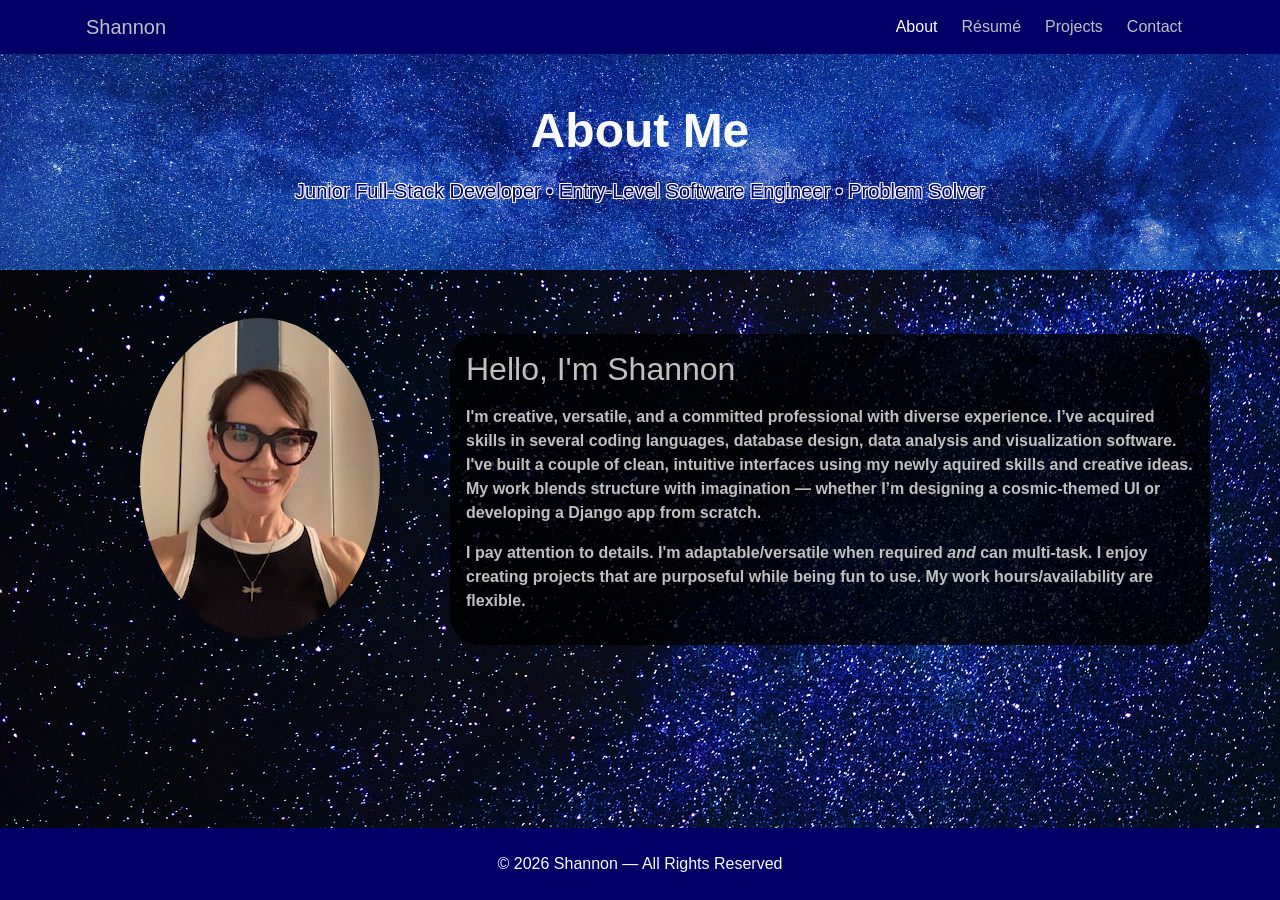
==== about.html @ 723b1515 "Initial commit" ====
<!DOCTYPE html>
<html lang="en">
<head>
    <meta charset="UTF-8">
    <meta name="viewport" content="width=device-width, initial-scale=1.0">
    <title>About Me | Shannon</title>

    <link href="https://cdn.jsdelivr.net/npm/bootstrap@5.3.2/dist/css/bootstrap.min.css" rel="stylesheet">
    <link rel="stylesheet" href="css/styles.css">
<style>

</style>
</head>
<body>

<nav class="navbar navbar-expand-lg navbar-dark my-custom-navbar">
    <div class="container">
        <a class="navbar-brand" href="index.html">Shannon</a>
        <button class="navbar-toggler" type="button" data-bs-toggle="collapse" data-bs-target="#navbarNav">
            <span class="navbar-toggler-icon" id="index-icon"></span>
        </button>

        <div class="collapse navbar-collapse" id="navbarNav">
            <ul class="navbar-nav ms-auto">
                <li class="nav-item"><a class="nav-link active" href="about.html">About</a></li>
                <li class="nav-item"><a class="nav-link" href="resume.html">Résumé</a></li>
                <li class="nav-item"><a class="nav-link" href="projects.html">Projects</a></li>
                <li class="nav-item"><a class="nav-link" href="contact.html">Contact</a></li>
            </ul>
        </div>
    </div>
</nav>

<header class="py-5 bg-dark text-light text-center">
    <div class="container">
        <h1 class="display-5 fw-bold">About Me</h1>
        <p class="lead mt-3">Junior Full-Stack Developer • Entry-Level Software Engineer • Problem Solver</p>
    </div>
</header>

<section class="py-5">
    <div class="container" id="about-con">
        <div class="row align-items-center">

            <div class="col-md-4 text-center mb-4">
                <img src="images/pfp2.jpg" class="img-fluid rounded-circle shadow" alt="Profile Photo">
            </div>

            <div class="col-md-8" id="section-text">
                <h2>Hello, I'm Shannon</h2>
                <p class="mt-3">
                    I'm creative, versatile, and a committed professional with diverse experience.
                    I’ve acquired skills in several coding languages, database design, data analysis and
                    visualization software.
                    I've built a couple of clean, intuitive interfaces using my newly aquired skills and creative ideas.
                    My work blends structure with imagination — whether I’m designing a cosmic-themed UI or
                    developing a Django app from scratch.
                </p>
                <p>
                    I pay attention to details. I'm adaptable/versatile when required <em>and</em> can multi-task. I enjoy
                    creating projects that are purposeful while being fun to use. My work hours/availability are flexible.
                </p>
            </div>

        </div>
    </div>
</section>

<footer class="py-4 text-light text-center">
    <div class="container">
        <p class="mb-0">© 2026 Shannon — All Rights Reserved</p>
    </div>
</footer>

<script src="https://cdn.jsdelivr.net/npm/bootstrap@5.3.2/dist/js/bootstrap.bundle.min.js"></script>
<script src="js/main.js"></script>

</body>
</html>
---- css/styles.css ----
*,
*::before,
*::after {
    box-sizing: border-box;
}

html, body {
    height: 100%;
}

body {
  display: flex;
  flex-direction: column;
  background-color: silver;
  background-image: url("../images/felix-mittermeier-starry-sky-2675322_1920.jpg");
  font-family: "arial black", sans-serif, poppins;
}

.my-custom-navbar {
  background-color: #000066;
}

.my-custom-navbar .nav-link, .navbar-brand, nav-link active {
  color: silver;
  margin-right: 8px;
  padding: 4px;
  transition: transform 0.2s ease;
}

.my-custom-navbar .nav-link:hover, .navbar-brand:hover {
  background-color: rgba(255,255,255,0.7);
  border-radius: 12px;
  color: #000066;
  transform: scale(1.08);
}

/* White hamburger icon */
#index-icon {
  background-image: url("data:image/svg+xml;charset=utf8,%3Csvg viewBox='0 0 30 30' xmlns='http://www.w3.org/2000/svg'%3E%3Cpath stroke='silver' stroke-width='2' stroke-linecap='round' stroke-miterlimit='10' d='M4 7h22M4 15h22M4 23h22'/%3E%3C/svg%3E");
}

/* Glogal Header, Section & Card styling */
header {
  background-image: url("../images/felix-mittermeier-milky-way-2750627_1920.jpg");
  background-size: cover;
  background-position: center;
}

.lead {
  color: #000066;
  text-shadow:
    -1px -1px 0 white,
     1px -1px 0 white,
    -1px  1px 0 white,
     1px  1px 0 white;
}

section {
  color: silver;
}

section .btn {
  background-color: #000066;
  color: silver;
  border: 2px solid silver;
  border-radius: 12px;
  font-weight: bold;
  transition: transform 0.2s ease;
}

section .btn:hover {
  background-color: silver;
  border: 2px solid #000066;
  color: #000066;
  transform: scale(1.08);
}

#section-text {
  background-color: rgba(0,0,0,0.8);
  border-radius: 30px;
  padding: 16px;
}


.card-img-top {
  border: 2px solid silver;
  border-radius: 12px;
}

.card {
  border: 2px solid #3d2e5a;
  border-radius: 12px;
  padding: 16px;
  background-color: #00004d;
  color: #e0e0e0;
  box-shadow: 0 4px 12px rgba(0,0,0,0.3);
}


.card:hover {
  transform: translateY(-4px);
  transition: 0.3s ease;
  box-shadow: 0 6px 18px rgba(0,0,0,0.4);
}


/* Index/welcome page */
#feat-proj {
  color: #000066;
  background-color: #8c8c8c;
  padding: 16px;
  border: 2px solid silver;
  border-radius: 12px;
}

/* About html */
#about-con {
  font-family: arial;
  font-weight: bold;
}

/* Resume html */
#resume-con {
  background-color: rgba(0,0,0,0.7);
  padding: 16px;
  border-radius: 12px;
  font-family: poppins;
  font-weight: bold;
  width: 40%;
  margin: auto;
}

#myModal, #myModal1, #myModal2 {
  font-family: poppins;
  color: black;
  font-weight: bold;
}

.modal-header {
}

/* To keep modal compact */

.hidden { display: none; }
.has-sub { position: relative; }
.toggle {
  margin-left: 8px;
  background-color: #000066;
  font-size: 0.65rem;
  border-radius: 40px;
  color: silver;
  cursor: pointer;
}

.toggle:hover {
  background-color: silver;
  color: #000066;
}

.main-list {
  color: black;
  font-weight: bold;
  list-style-type: disc;
  padding-left: 1.25rem;
}

.sub-list {
  list-style-type: circle;
  padding-left: 1.5rem;
  margin-top: 0.25rem;
  font-size: 0.9rem;
}

/* Global footer */
footer {
  background-color: #000066; /* dark dark blue */
  margin-top: auto;
}
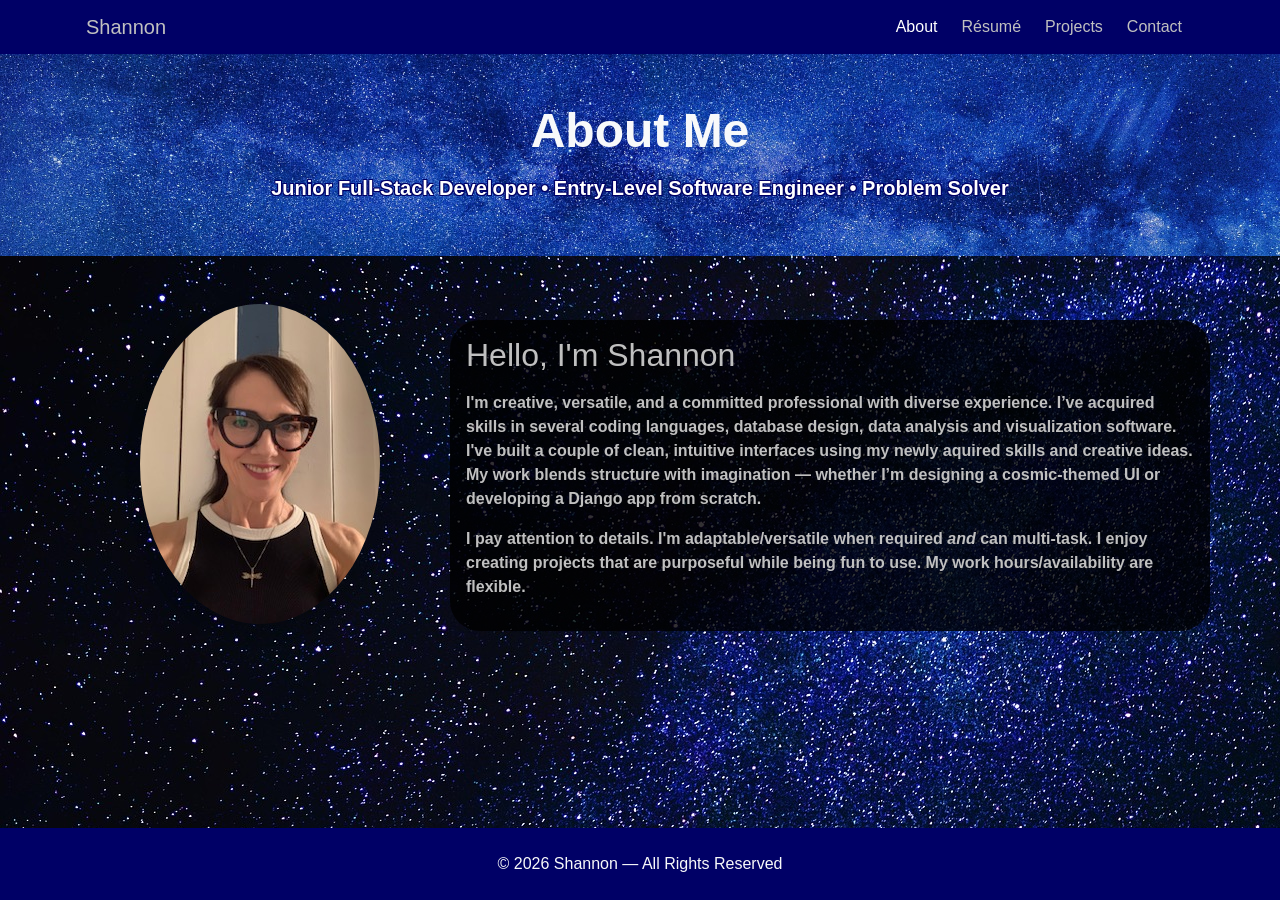
==== commit 9f52efe4: "Made text more readable of mobile" ====
--- a/about.html
+++ b/about.html
@@ -6,6 +6,7 @@
     <title>About Me | Shannon</title>
 
     <link href="https://cdn.jsdelivr.net/npm/bootstrap@5.3.2/dist/css/bootstrap.min.css" rel="stylesheet">
+    <link rel="icon" type="image/png" href="images/portfolio_icon.png">
     <link rel="stylesheet" href="css/styles.css">
 <style>
 
@@ -34,7 +35,7 @@
 <header class="py-5 bg-dark text-light text-center">
     <div class="container">
         <h1 class="display-5 fw-bold">About Me</h1>
-        <p class="lead mt-3">Junior Full-Stack Developer • Entry-Level Software Engineer • Problem Solver</p>
+        <h2 class="lead mt-3">Junior Full-Stack Developer • Entry-Level Software Engineer • Problem Solver</h2>
     </div>
 </header>
 
--- a/css/styles.css
+++ b/css/styles.css
@@ -11,7 +11,7 @@
 body {
   display: flex;
   flex-direction: column;
-  background-color: silver;
+  background-color: darkblue;
   background-image: url("../images/felix-mittermeier-starry-sky-2675322_1920.jpg");
   font-family: "arial black", sans-serif, poppins;
 }
@@ -47,12 +47,14 @@
 }
 
 .lead {
-  color: #000066;
+  font-family: roboto, inter, sans-serif;
+  font-weight: 700;
+  color: #FFFFFF;
   text-shadow:
-    -1px -1px 0 white,
-     1px -1px 0 white,
-    -1px  1px 0 white,
-     1px  1px 0 white;
+    -1px -1px 0 #000066,
+     1px -1px 0 #000066,
+    -1px  1px 0 #000066,
+     1px  1px 0 #000066;
 }
 
 section {
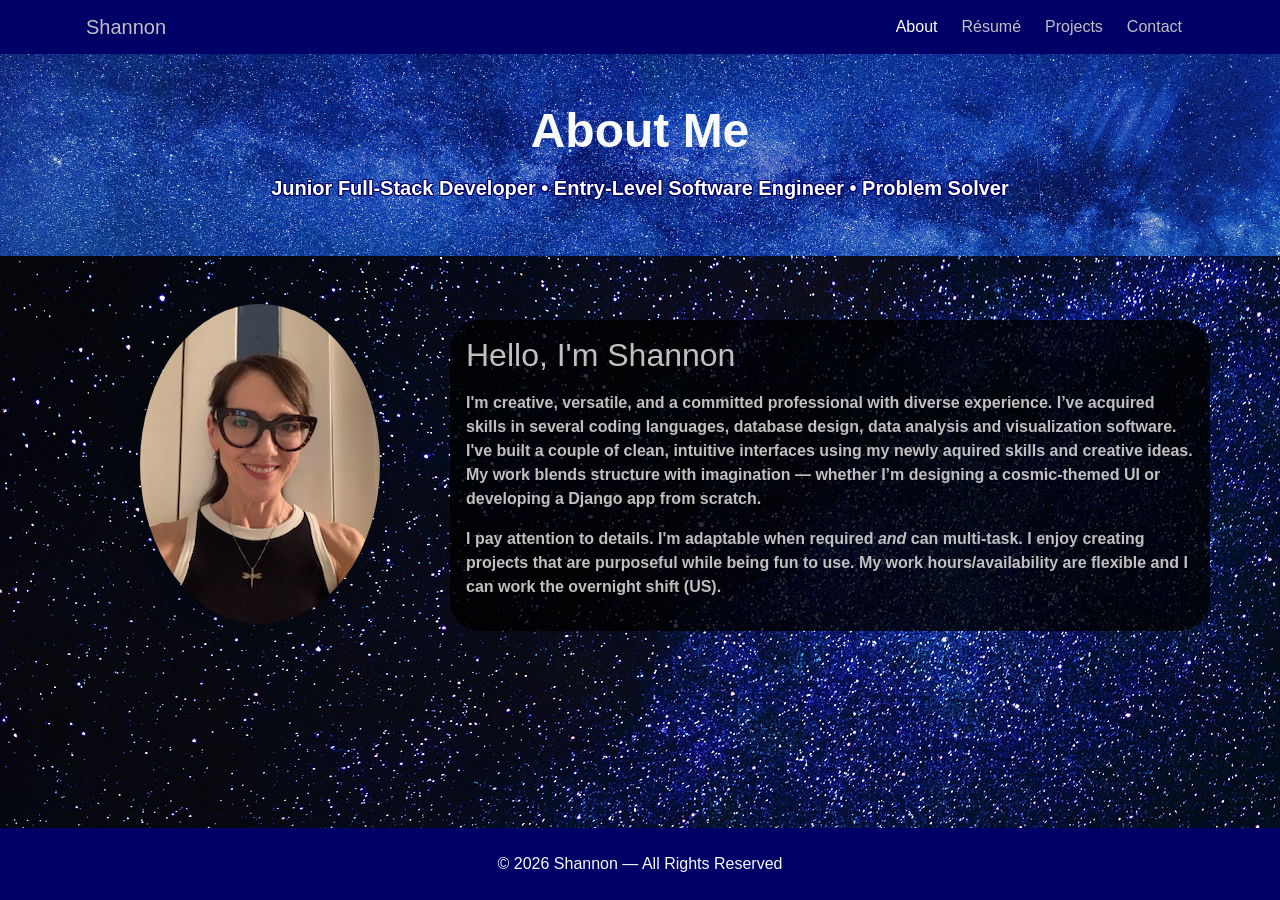
==== commit afc342bf: "Updated portfolio/about page" ====
--- a/about.html
+++ b/about.html
@@ -58,8 +58,9 @@
                     developing a Django app from scratch.
                 </p>
                 <p>
-                    I pay attention to details. I'm adaptable/versatile when required <em>and</em> can multi-task. I enjoy
-                    creating projects that are purposeful while being fun to use. My work hours/availability are flexible.
+                    I pay attention to details. I'm adaptable when required <em>and</em> can multi-task. I enjoy
+                    creating projects that are purposeful while being fun to use. My work hours/availability are flexible and I can
+                    work the overnight shift (US).
                 </p>
             </div>
 
